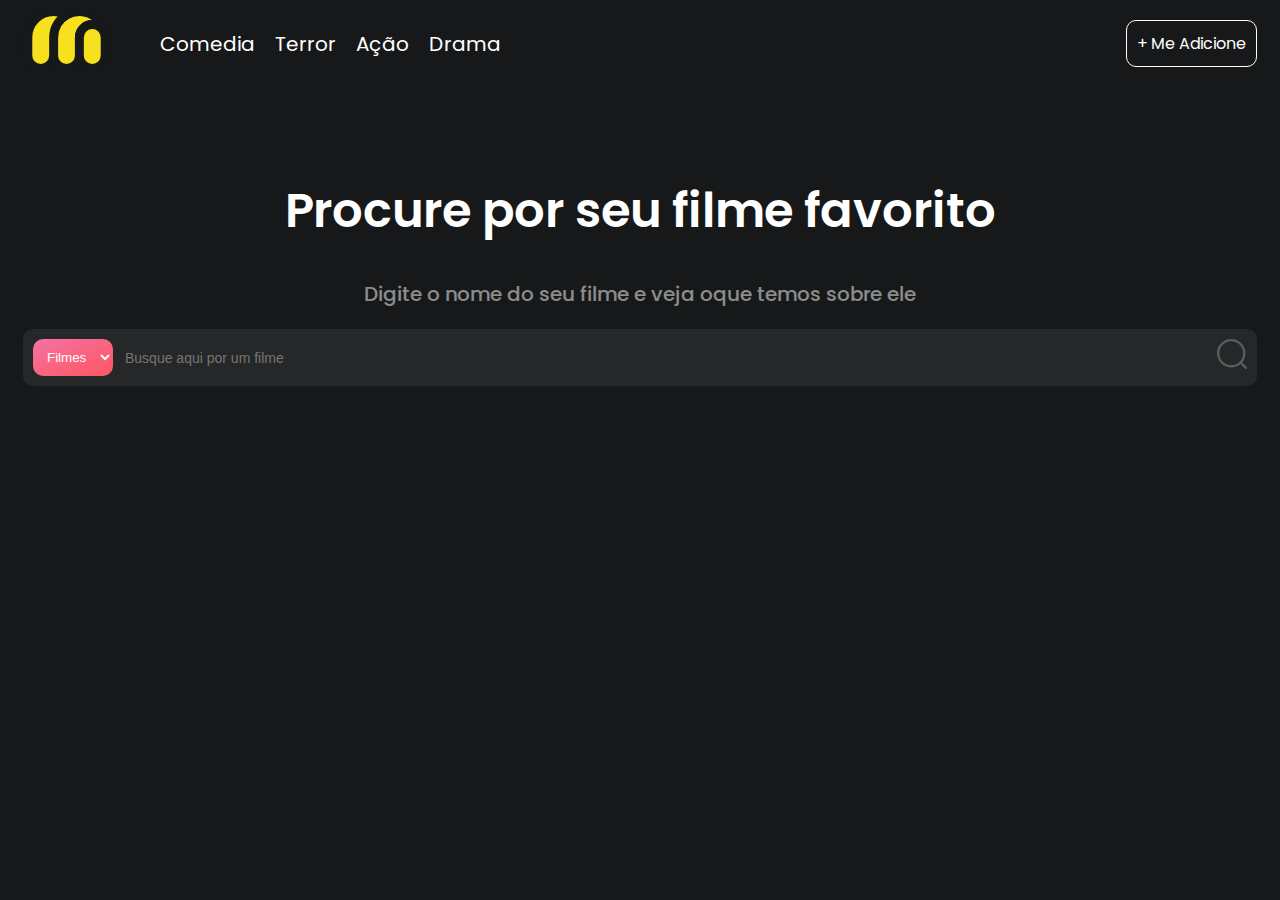
==== index.html @ 504c1083 "First Commit" ====
<!DOCTYPE html>
<html lang="en">
<head>
  <meta charset="UTF-8">
  <meta http-equiv="X-UA-Compatible" content="IE=edge">
  <meta name="viewport" content="width=device-width, initial-scale=1.0">
  <link rel="stylesheet" href="styles/main.css">
  <title>My Fav Films</title>
</head>
<body>
  <div class="container">
    <div class="navigation">
      <div class="nav-left">
        <a href="./index.html"><img src="./assets/images/logo.svg" alt="My Fav Films logo" width="87" height="64"></a>
        <ul class="navigation-items">
          <li id="comedia"><a href="./comedy.html">Comedia</a></li>
          <li id="terror">Terror</li>
          <li id="acao">Ação</li>
          <li id="drama">Drama</li>
        </ul>
      </div>
      <div class="nav-right">
        <div class="button">
          <a href="https://github.com/FelipeCSRosa" target="_blank">
            + Me Adicione
          </a>
        </div>
      </div>
    </div>
    <div class="main-content">
      <div class="main-info">
        <h1 class="title">Procure por seu filme favorito</h1>
        <h3 class="subtitle">Digite o nome do seu filme e veja oque temos sobre ele</h3>
      </div>
      <div class="main-search">
        <div class="search-bar">
          <div class="search-select">
            <select name="search-select" id="search-select">
              <option value="movie">Filmes</option>
              <option value="series">Séries</option>
            </select>
          </div>
          <input type="text" placeholder="Busque aqui por um filme" class="search-input">
          <div class="search-icon">
            <img src="./assets/icons/search.svg" alt="Busque por filmes">
          </div>
        </div>
      </div>
      <div class="results-area">

      </div>
    </div>
  </div>

  <script src="./src/main.js"></script>
</body>
</html>
---- styles/main.css ----
@import url('https://fonts.googleapis.com/css2?family=Poppins:wght@400;500;600&display=swap');

*,
*::before,
*::after {
  box-sizing: border-box;
}

body {
  background-color: #161819;
  font-family: 'Poppins', sans-serif;
}

.container {
  width: 100%;
  max-width: 1280px;
  margin: 0 auto;
  padding: 0 15px;
}

.navigation {
  display: flex;
  justify-content: space-between;
  width: 100%;
}

.navigation-items, .nav-left, .nav-right {
  display: flex;
  align-items: center;
}

.navigation-items li {
  color: #ffffff;
  margin: 0 10px;
  list-style: none;
  cursor: pointer;
  font-size: 20px;
}

.button {
  padding: 10px;
  border: 1px solid #fff;
  border-radius: 10px;
  cursor: pointer;
  transition: 0.5s;
  text-align: center;
}

.button:hover{
  background-color: #fff;
}

.button:hover a{
  transition: 0.5s;
  color: #161819;
}

.button a{
  text-decoration: none;
  color: #fff;
}

.main-content {
  display: flex;
  flex-direction: column;
  align-items: center;
  justify-content: center;
  margin-top: 64px;
}

.main-info .title {
  color: #fff;
  text-align: center;
  font-size: 48px;
  font-weight: 600;
}

.main-info .subtitle {
  color: #fff;
  text-align: center;
  font-weight: 500;
  font-size: 20px;
  opacity: 0.5;
}

.main-search {
  width: 100%;
}

.search-bar {
  display: flex;
  width: 100%;
  justify-content: space-between;
  background: #252728;
  border-radius: 10px;
}

.search-select select{
  background: linear-gradient(to bottom right, #F473A3, #FE5661);
  border: none;
  padding: 10px;
  margin: 10px 0px 10px 10px;
  color: #fff;
  border-radius: 10px;
  font-weight: 500;
}

.search-input {
  width: 100%;
  background: transparent;
  border: none;
  color: #ccc;
  margin-left: 10px;
  font-size: 14px;
}

.search-icon {
  padding: 10px;
}

input:focus {
  outline: none;
}

.results-area {
  display: flex;
  justify-content: start;
  overflow-x: auto;
  max-width: 100%;
}

.results-item {
  margin: 10px;
  padding: 5px;
  background-color: #080808;
  border-radius: 15px;
}

.results-area img {
  height: 450px;
  max-width: 320px;
}

.results-item h3, .results-item p {
  color: #fff;
  text-align: center;
}

.results-area h2 {
  color: #fff;
}

::-webkit-scrollbar {
  background: transparent;
}

::-webkit-scrollbar-track {
  border: 1px solid #ccc;
  border-radius: 15px;
}

::-webkit-scrollbar-thumb {
  background: #ccc;
  border-radius: 10px;
}

@media (max-width: 767px){

  .container {
    width: 90%;
    padding: 0;
  }

  .navigation {
    flex-direction: column;
    align-items: center;
  }

  .nav-left{
    margin-top: 10px;
    flex-direction: column;
  }

  .nav-left ul {
    padding: 0;
  }

  .navigation-items li {
    font-size: 15px;
  }

  .navigation .button {
    padding: 8px;
  }

  .main-content {
    margin: 0;
  }

  .main-info .title {
    margin: 10px 0;
    font-size: 30px;
    font-weight: 600;
  }

  .main-info .subtitle {
    margin: 8px 0;
    font-size: 16px;
  }

  body{
    margin: 0;
  }


  .results-area {
    flex-direction: column;
    align-items: center;
    overflow-x: hidden;
  }

  .results-item {
    width: fit-content;
  }
  
  .results-area img {
    height: 450px;
    width: 320px;
  }
  
  .results-item h3, .results-item p {
    max-width: 320px;
  }
  
  .results-area h2 {
    color: #fff;
  }

  .results-area h2 {
    text-align: center;
  }
}

.detailsMovie{
  margin-top: 50px;
  width: 90%;
  display: flex;
  border: 1px solid #fff;
  border-radius: 10px;
  padding: 10px;
}

.detail-right {
  color: #fff;
  margin-left: 40px;
}

.detail-right h1, .detail-right h3{
  text-align: center;
}

.producers{
  display: flex;
  justify-content: center;
  gap: 30px;
}

.button-details {
  display: flex;
  justify-content: center;
}

.button-details .button{
  width: 60%;
}

a{
  color: #fff;
  text-decoration: none;
}

a:hover{
  color: wheat;
}
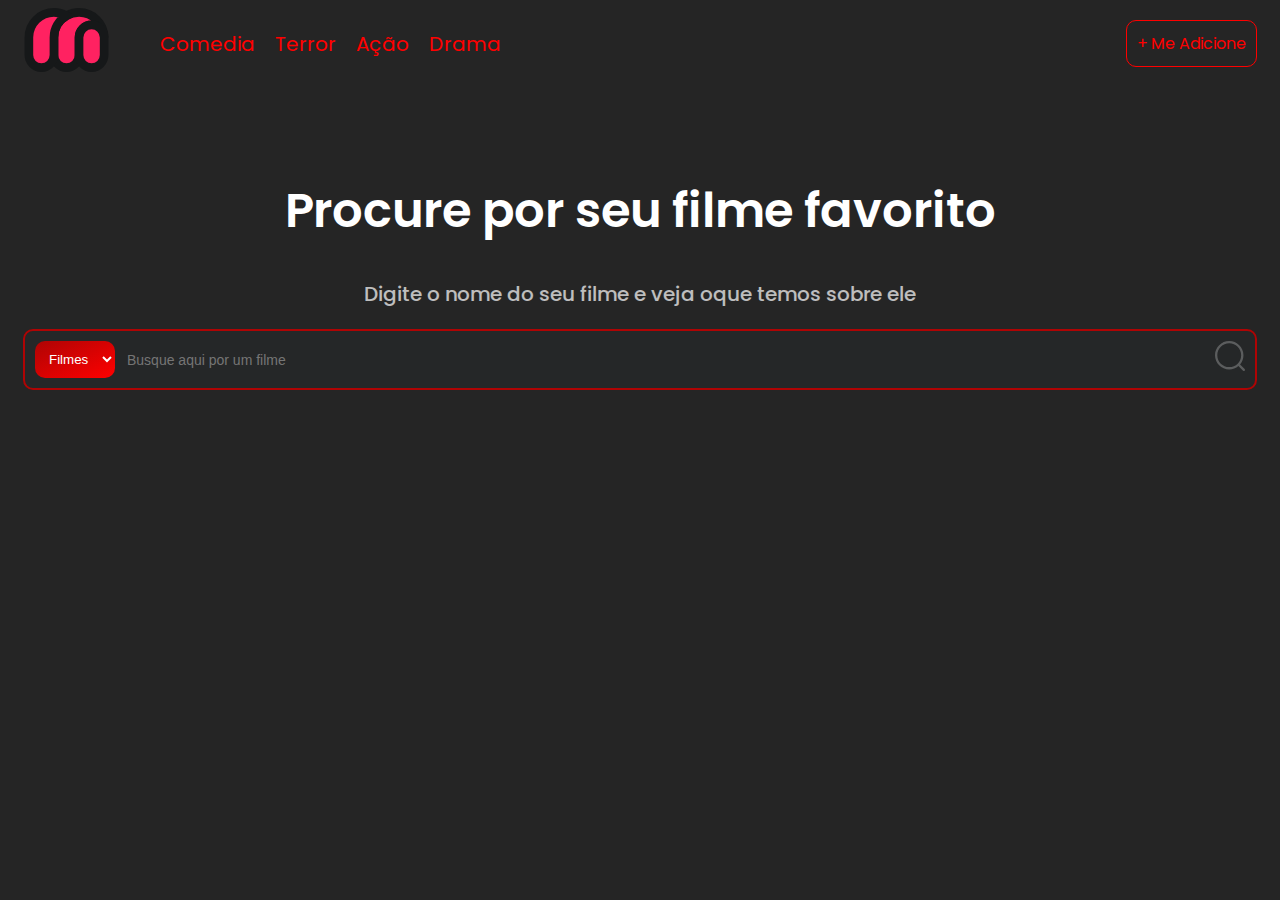
==== commit fcb06913: "changed color palette" ====
--- a/index.html
+++ b/index.html
@@ -11,7 +11,7 @@
   <div class="container">
     <div class="navigation">
       <div class="nav-left">
-        <a href="./index.html"><img src="./assets/images/logo.svg" alt="My Fav Films logo" width="87" height="64"></a>
+        <a href="./index.html"><img src="./assets/images/logoRed.svg" alt="My Fav Films logo" width="87" height="64"></a>
         <ul class="navigation-items">
           <li id="comedia"><a href="./comedy.html">Comedia</a></li>
           <li id="terror">Terror</li>
--- a/styles/main.css
+++ b/styles/main.css
@@ -7,7 +7,9 @@
 }
 
 body {
-  background-color: #161819;
+  background-color: #252525;
+  background-repeat: no-repeat;
+  background-size: cover;
   font-family: 'Poppins', sans-serif;
 }
 
@@ -30,16 +32,20 @@
 }
 
 .navigation-items li {
-  color: #ffffff;
+  color: #FF0000;
   margin: 0 10px;
   list-style: none;
   cursor: pointer;
   font-size: 20px;
 }
 
+li a {
+  color: #FF0000;
+}
+
 .button {
   padding: 10px;
-  border: 1px solid #fff;
+  border: 1px solid #FF0000;
   border-radius: 10px;
   cursor: pointer;
   transition: 0.5s;
@@ -47,17 +53,18 @@
 }
 
 .button:hover{
-  background-color: #fff;
+  background-color: #AF0404;
+  border: 1px solid #AF0404;
 }
 
 .button:hover a{
   transition: 0.5s;
-  color: #161819;
+  color: #fff;
 }
 
 .button a{
   text-decoration: none;
-  color: #fff;
+  color: #FF0000;
 }
 
 .main-content {
@@ -80,7 +87,7 @@
   text-align: center;
   font-weight: 500;
   font-size: 20px;
-  opacity: 0.5;
+  opacity: 0.7;
 }
 
 .main-search {
@@ -93,10 +100,11 @@
   justify-content: space-between;
   background: #252728;
   border-radius: 10px;
+  border: 2px solid #AF0404;
 }
 
 .search-select select{
-  background: linear-gradient(to bottom right, #F473A3, #FE5661);
+  background: linear-gradient(to bottom right, #AF0404, #FF0000);
   border: none;
   padding: 10px;
   margin: 10px 0px 10px 10px;
@@ -131,9 +139,9 @@
 
 .results-item {
   margin: 10px;
-  padding: 5px;
-  background-color: #080808;
-  border-radius: 15px;
+  padding: 8px;
+  border-radius: 5px;
+  border: 3px solid #AF0404;
 }
 
 .results-area img {
@@ -155,12 +163,12 @@
 }
 
 ::-webkit-scrollbar-track {
-  border: 1px solid #ccc;
+  border: 1px solid #FF0000;
   border-radius: 15px;
 }
 
 ::-webkit-scrollbar-thumb {
-  background: #ccc;
+  background: #AF0404;
   border-radius: 10px;
 }
 
